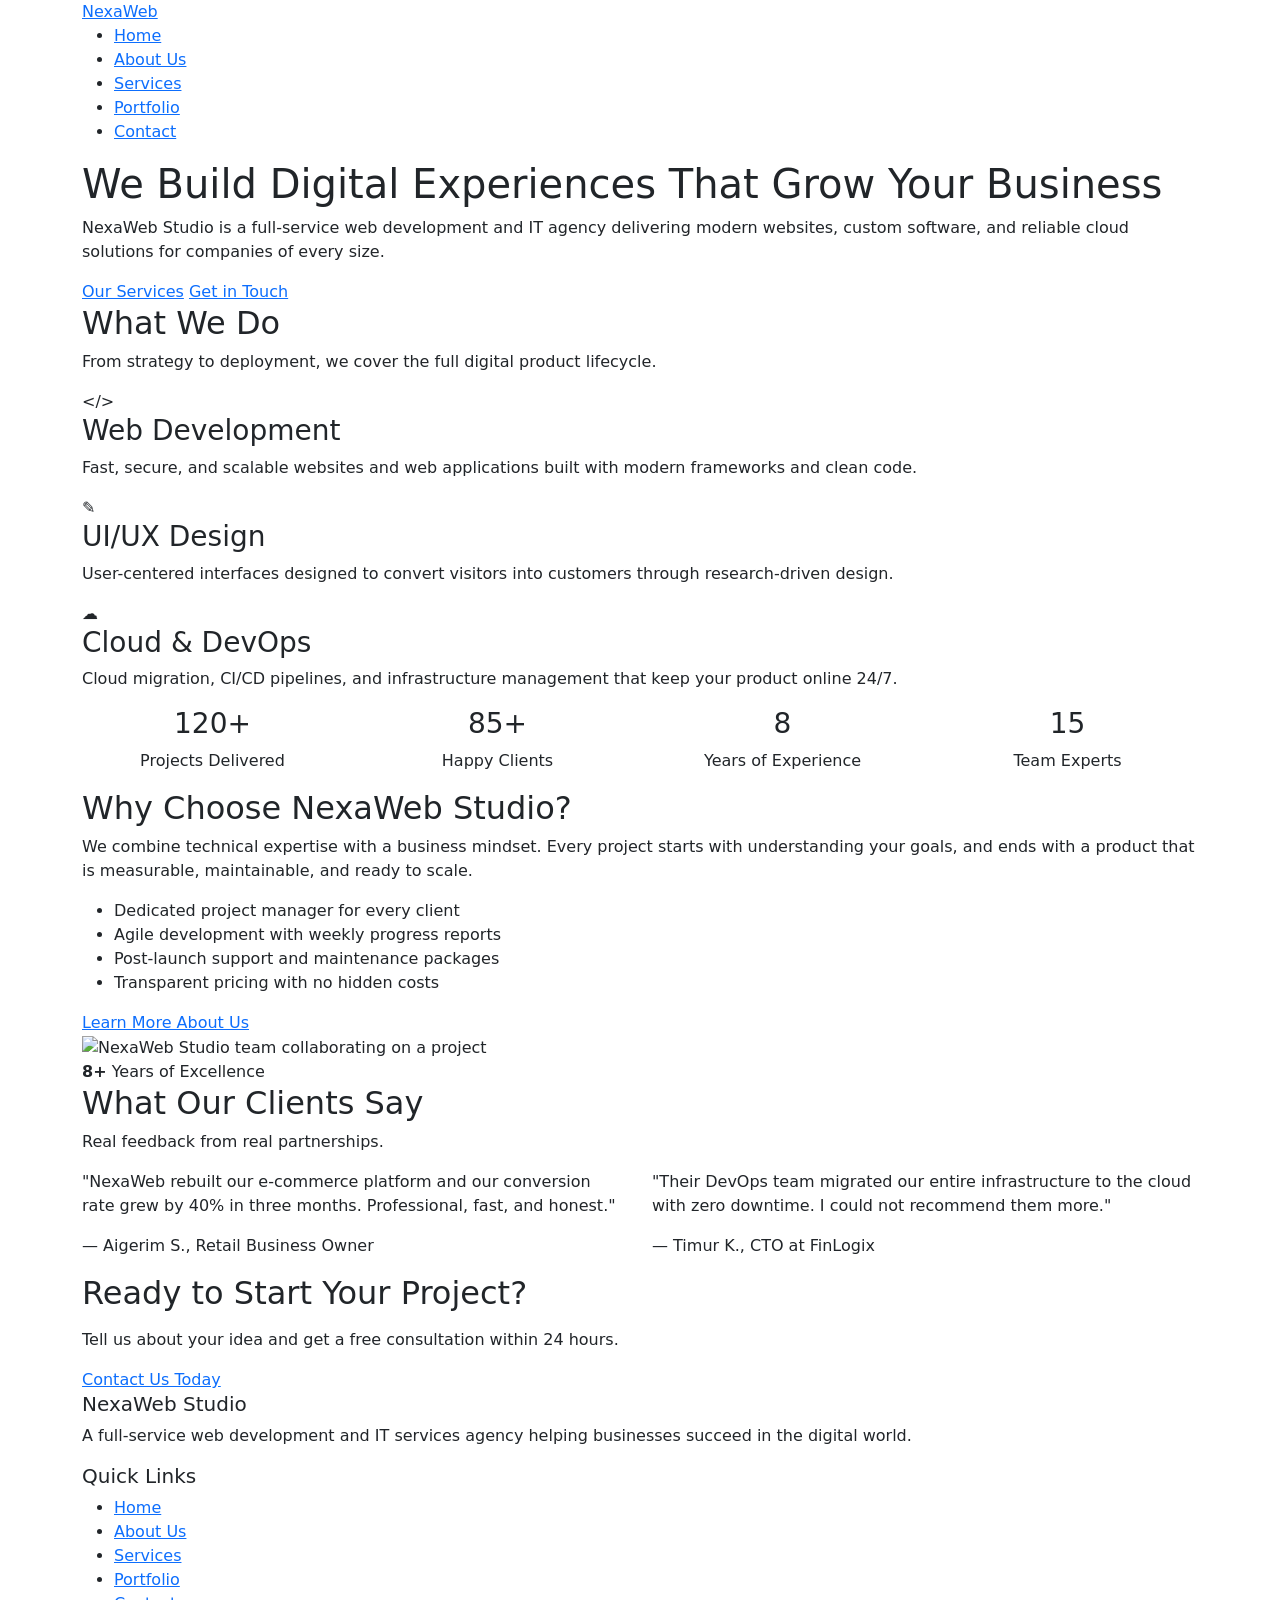
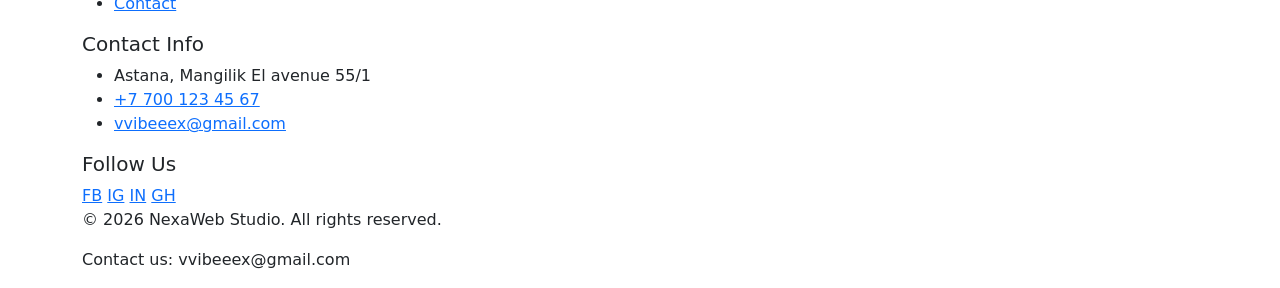
==== index.html @ 2f6af020 "Initial commit for midterm" ====
<!DOCTYPE html>
<html lang="en">
<head>
    <meta charset="UTF-8">
    <meta name="viewport" content="width=device-width, initial-scale=1.0">
    <meta name="description" content="NexaWeb Studio - Web Development and IT Services Agency">
    <title>NexaWeb Studio | Web Development & IT Services</title>
    <link href="https://cdn.jsdelivr.net/npm/bootstrap@5.3.3/dist/css/bootstrap.min.css" rel="stylesheet">
    <link href="https://fonts.googleapis.com/css2?family=Poppins:wght@400;500;600;700&display=swap" rel="stylesheet">
    <link rel="stylesheet" href="css/style.css">
</head>
<body>

    <header class="site-header">
        <div class="container">
            <nav class="navbar-custom" aria-label="Main navigation">
                <a href="index.html" class="logo">Nexa<span>Web</span></a>
                <ul class="nav-list">
                    <li><a href="index.html" class="active">Home</a></li>
                    <li><a href="about.html">About Us</a></li>
                    <li><a href="services.html">Services</a></li>
                    <li><a href="portfolio.html">Portfolio</a></li>
                    <li><a href="contact.html">Contact</a></li>
                </ul>
            </nav>
        </div>
    </header>

    <main>

        <section class="hero">
            <div class="container">
                <h1>We Build Digital <span>Experiences</span> That Grow Your Business</h1>
                <p>NexaWeb Studio is a full-service web development and IT agency delivering modern websites, custom software, and reliable cloud solutions for companies of every size.</p>
                <a href="services.html" class="btn-main">Our Services</a>
                <a href="contact.html" class="btn-outline-light-custom">Get in Touch</a>
            </div>
        </section>

        <section class="section-block">
            <div class="container">
                <div class="section-title">
                    <h2>What We Do</h2>
                    <p>From strategy to deployment, we cover the full digital product lifecycle.</p>
                </div>
                <div class="grid-cards">
                    <article class="service-card">
                        <div class="service-icon">&lt;/&gt;</div>
                        <h3>Web Development</h3>
                        <p>Fast, secure, and scalable websites and web applications built with modern frameworks and clean code.</p>
                    </article>
                    <article class="service-card">
                        <div class="service-icon">&#9998;</div>
                        <h3>UI/UX Design</h3>
                        <p>User-centered interfaces designed to convert visitors into customers through research-driven design.</p>
                    </article>
                    <article class="service-card">
                        <div class="service-icon">&#9729;</div>
                        <h3>Cloud & DevOps</h3>
                        <p>Cloud migration, CI/CD pipelines, and infrastructure management that keep your product online 24/7.</p>
                    </article>
                </div>
            </div>
        </section>

        <section class="stats-band section-block">
            <div class="container">
                <div class="row text-center g-4">
                    <div class="col-6 col-md-3">
                        <h3>120+</h3>
                        <p>Projects Delivered</p>
                    </div>
                    <div class="col-6 col-md-3">
                        <h3>85+</h3>
                        <p>Happy Clients</p>
                    </div>
                    <div class="col-6 col-md-3">
                        <h3>8</h3>
                        <p>Years of Experience</p>
                    </div>
                    <div class="col-6 col-md-3">
                        <h3>15</h3>
                        <p>Team Experts</p>
                    </div>
                </div>
            </div>
        </section>

        <section class="section-block">
            <div class="container">
                <div class="flex-row-split">
                    <div class="split-text">
                        <h2>Why Choose NexaWeb Studio?</h2>
                        <p>We combine technical expertise with a business mindset. Every project starts with understanding your goals, and ends with a product that is measurable, maintainable, and ready to scale.</p>
                        <ul>
                            <li>Dedicated project manager for every client</li>
                            <li>Agile development with weekly progress reports</li>
                            <li>Post-launch support and maintenance packages</li>
                            <li>Transparent pricing with no hidden costs</li>
                        </ul>
                        <a href="about.html" class="btn-main mt-3">Learn More About Us</a>
                    </div>
                    <div class="split-media">
                        <img src="https://images.unsplash.com/photo-1521737604893-d14cc237f11d?auto=format&fit=crop&w=800&q=80" alt="NexaWeb Studio team collaborating on a project" loading="lazy">
                        <div class="experience-badge">
                            <strong>8+</strong>
                            Years of Excellence
                        </div>
                    </div>
                </div>
            </div>
        </section>

        <section class="section-block bg-light-blue">
            <div class="container">
                <div class="section-title">
                    <h2>What Our Clients Say</h2>
                    <p>Real feedback from real partnerships.</p>
                </div>
                <div class="row g-4">
                    <div class="col-md-6">
                        <div class="testimonial-card">
                            <p>"NexaWeb rebuilt our e-commerce platform and our conversion rate grew by 40% in three months. Professional, fast, and honest."</p>
                            <p class="testimonial-author">— Aigerim S., Retail Business Owner</p>
                        </div>
                    </div>
                    <div class="col-md-6">
                        <div class="testimonial-card">
                            <p>"Their DevOps team migrated our entire infrastructure to the cloud with zero downtime. I could not recommend them more."</p>
                            <p class="testimonial-author">— Timur K., CTO at FinLogix</p>
                        </div>
                    </div>
                </div>
            </div>
        </section>

        <section class="cta-band section-block">
            <div class="container">
                <h2>Ready to Start Your Project?</h2>
                <p class="my-3">Tell us about your idea and get a free consultation within 24 hours.</p>
                <a href="contact.html" class="btn-main">Contact Us Today</a>
            </div>
        </section>

    </main>

    <footer class="site-footer">
        <div class="container">
            <div class="footer-flex">
                <div class="footer-col">
                    <h5>NexaWeb Studio</h5>
                    <p>A full-service web development and IT services agency helping businesses succeed in the digital world.</p>
                </div>
                <div class="footer-col">
                    <h5>Quick Links</h5>
                    <ul class="footer-links">
                        <li><a href="index.html">Home</a></li>
                        <li><a href="about.html">About Us</a></li>
                        <li><a href="services.html">Services</a></li>
                        <li><a href="portfolio.html">Portfolio</a></li>
                        <li><a href="contact.html">Contact</a></li>
                    </ul>
                </div>
                <div class="footer-col">
                    <h5>Contact Info</h5>
                    <ul class="footer-links">
                        <li>Astana, Mangilik El avenue 55/1</li>
                        <li><a href="tel:+77001234567">+7 700 123 45 67</a></li>
                        <li><a href="mailto:vvibeeex@gmail.com">vvibeeex@gmail.com</a></li>
                    </ul>
                </div>
                <div class="footer-col">
                    <h5>Follow Us</h5>
                    <div class="social-links">
                        <a href="https://facebook.com" target="_blank" rel="noopener" aria-label="Facebook">FB</a>
                        <a href="https://instagram.com" target="_blank" rel="noopener" aria-label="Instagram">IG</a>
                        <a href="https://linkedin.com" target="_blank" rel="noopener" aria-label="LinkedIn">IN</a>
                        <a href="https://github.com" target="_blank" rel="noopener" aria-label="GitHub">GH</a>
                    </div>
                </div>
            </div>
            <div class="footer-bottom">
                <p>&copy; 2026 NexaWeb Studio. All rights reserved.</p>
                <p class="footer-email">Contact us: vvibeeex@gmail.com</p>
            </div>
        </div>
    </footer>

    <script src="https://cdn.jsdelivr.net/npm/bootstrap@5.3.3/dist/js/bootstrap.bundle.min.js"></script>
</body>
</html>
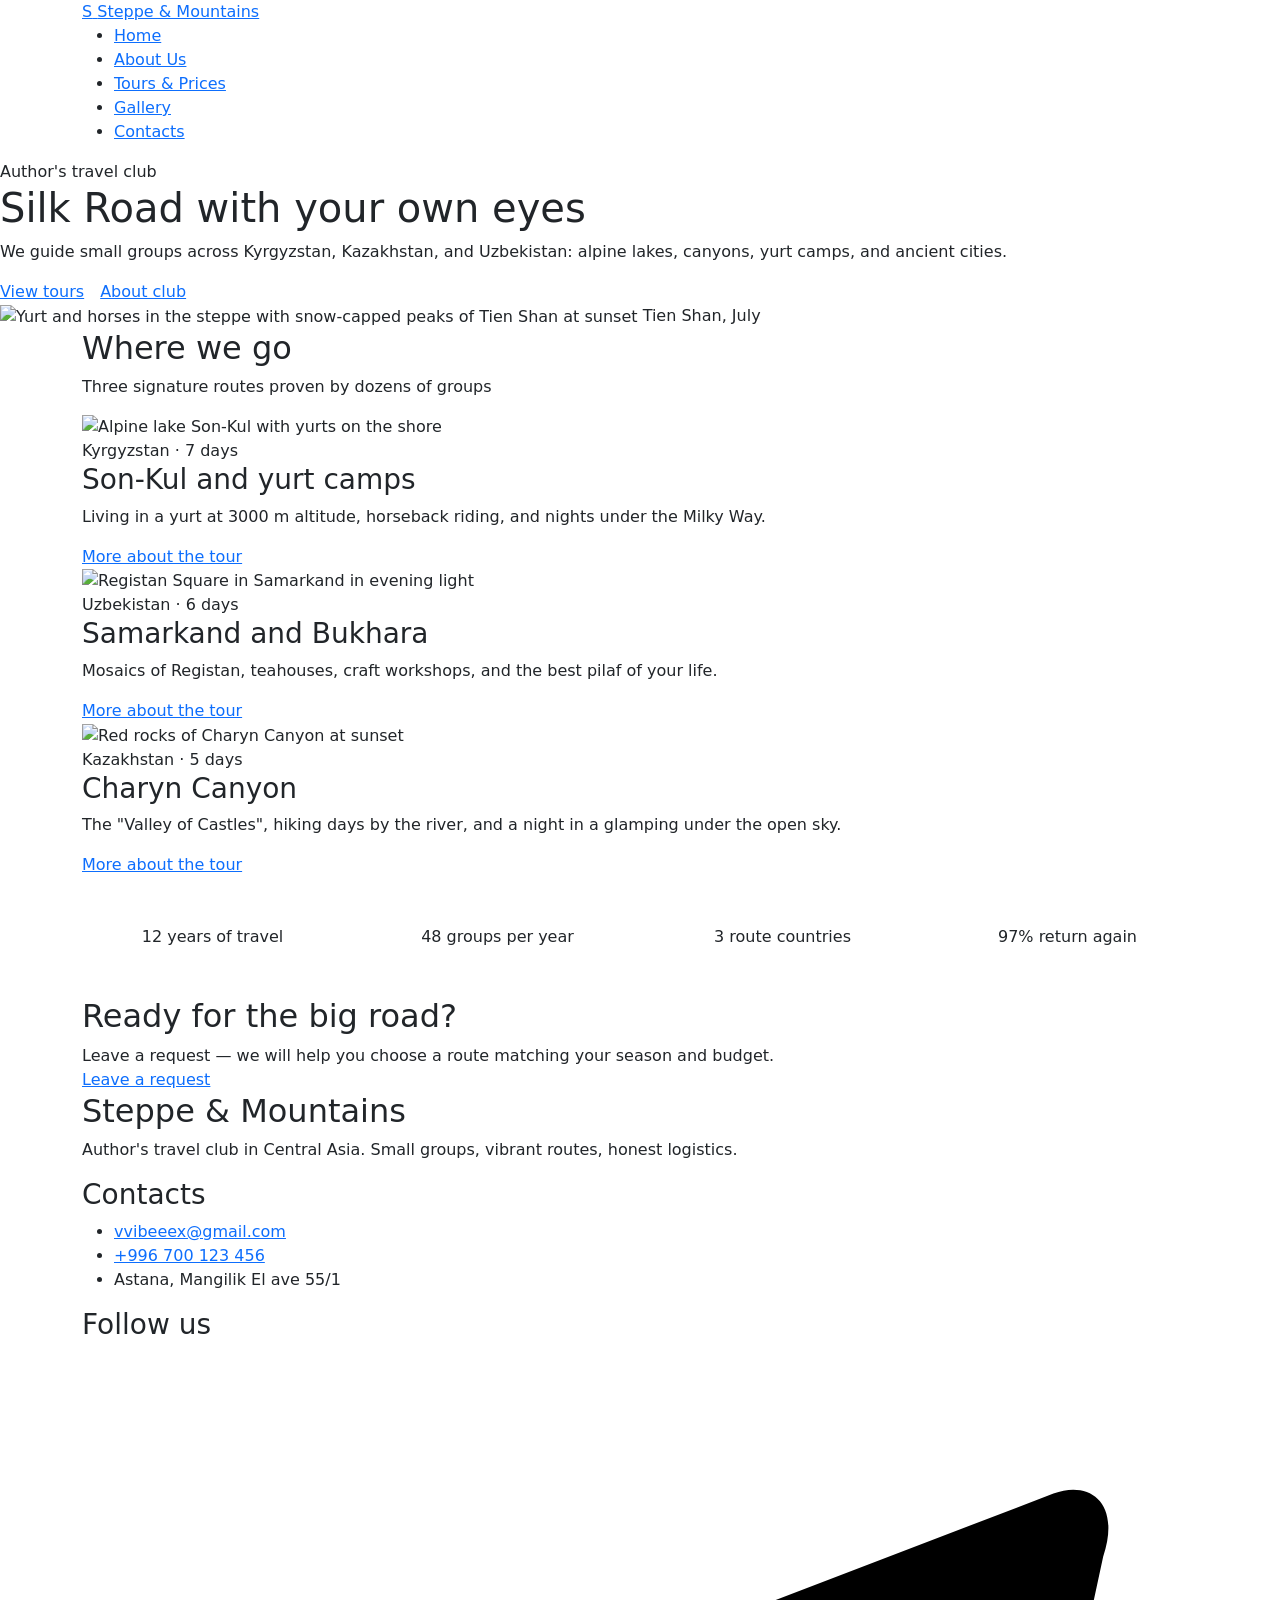
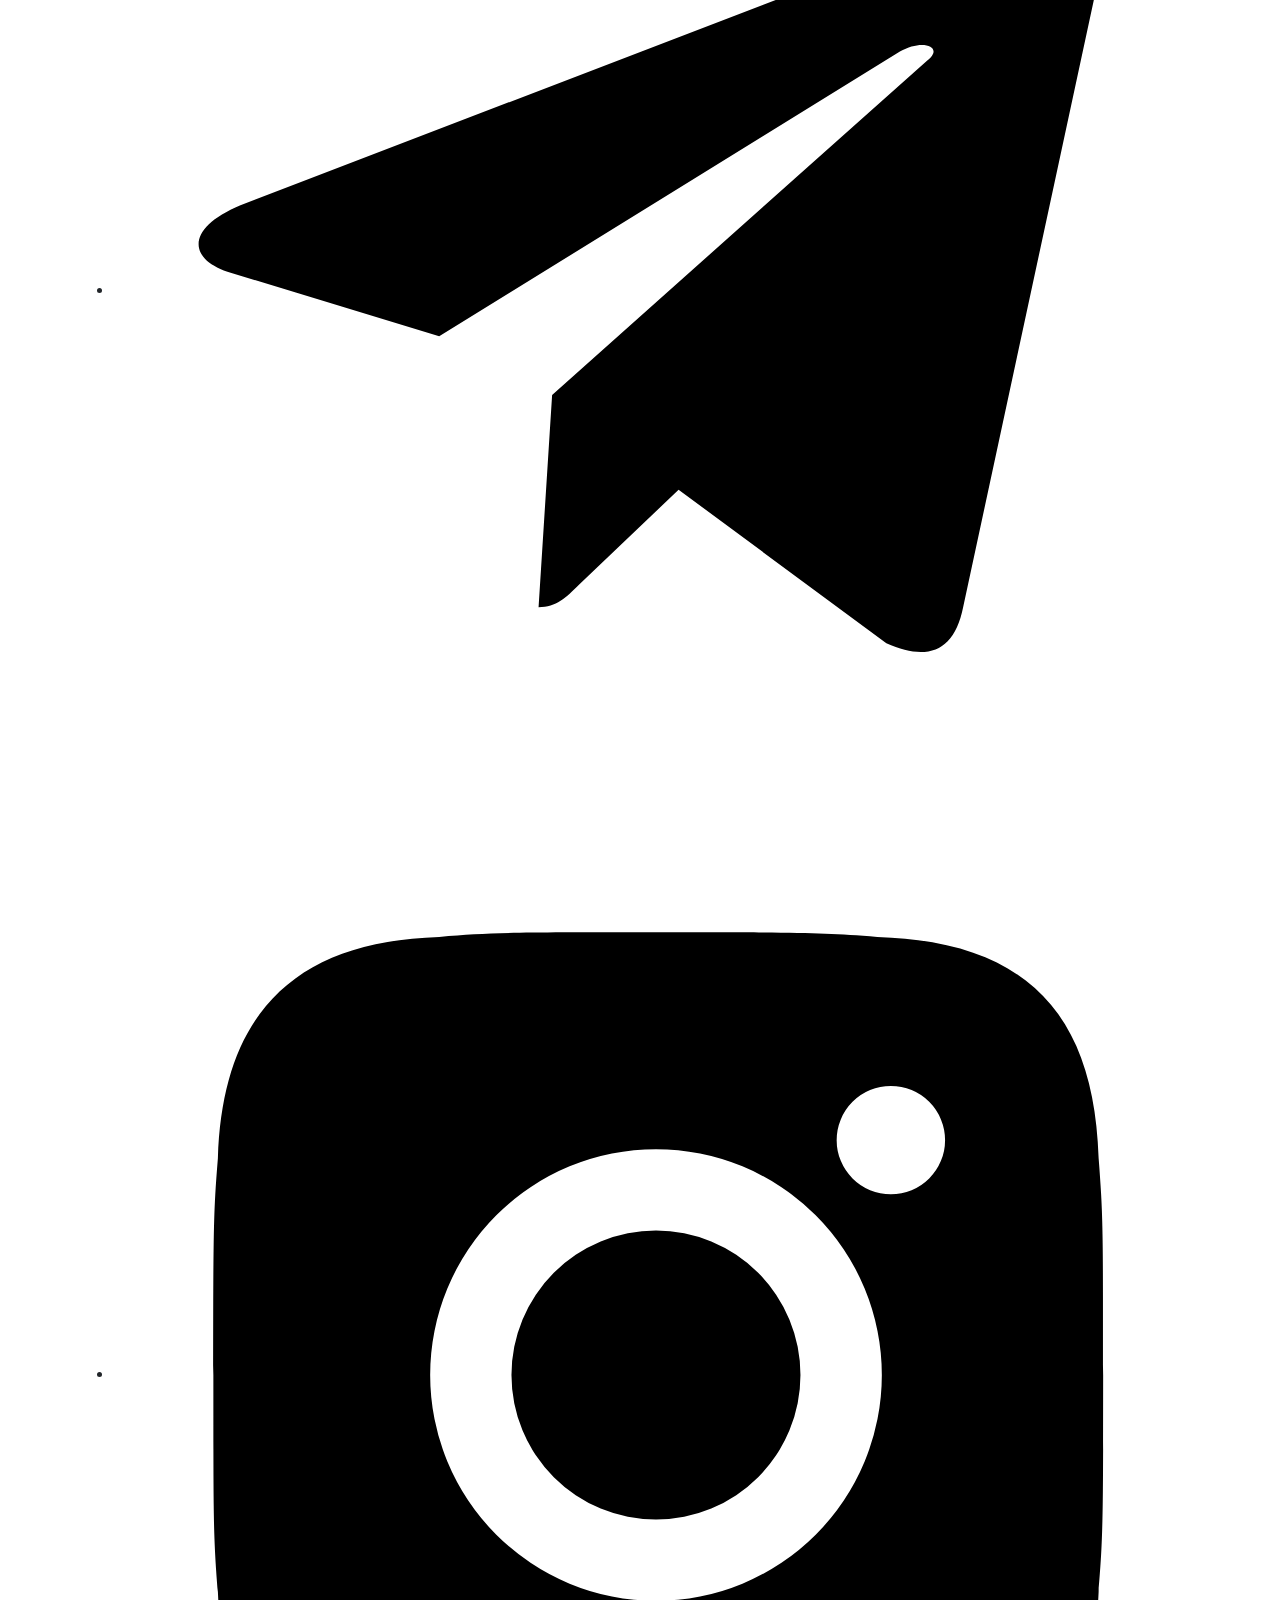
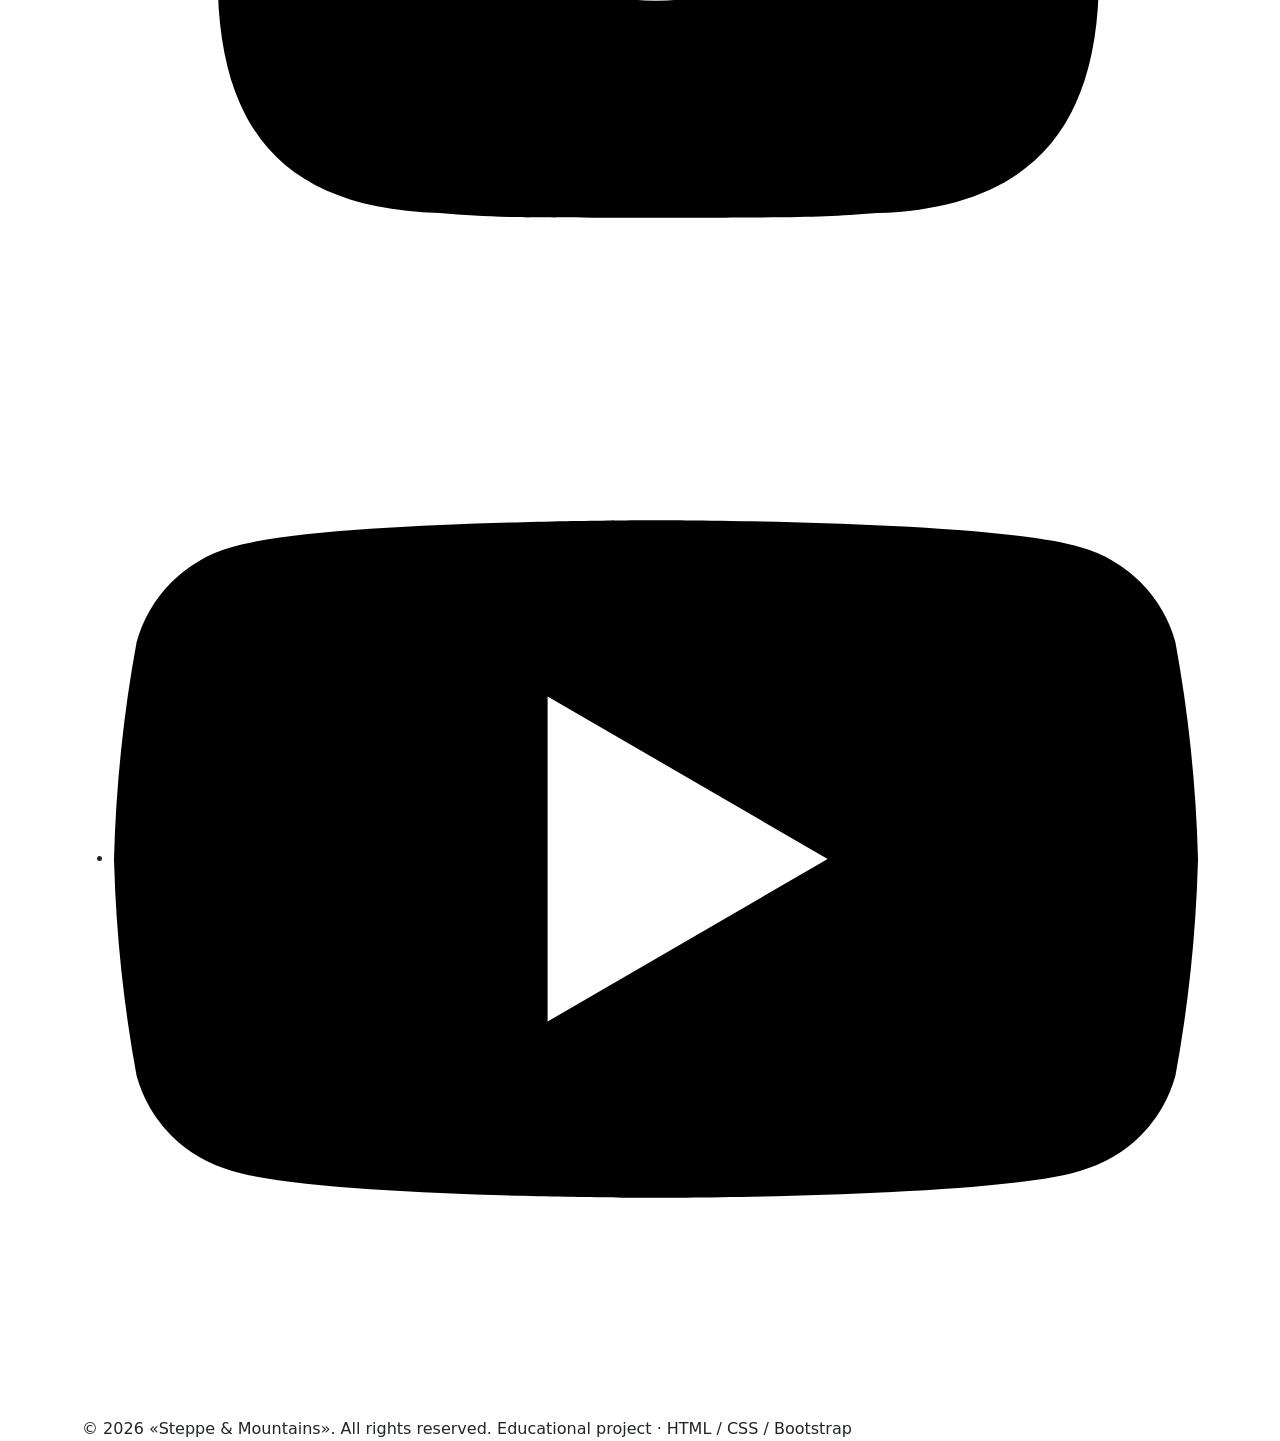
==== commit c2328a6a: "Publish to GitHub public repository" ====
--- a/index.html
+++ b/index.html
@@ -1,191 +1,173 @@
 <!DOCTYPE html>
 <html lang="en">
 <head>
-    <meta charset="UTF-8">
-    <meta name="viewport" content="width=device-width, initial-scale=1.0">
-    <meta name="description" content="NexaWeb Studio - Web Development and IT Services Agency">
-    <title>NexaWeb Studio | Web Development & IT Services</title>
-    <link href="https://cdn.jsdelivr.net/npm/bootstrap@5.3.3/dist/css/bootstrap.min.css" rel="stylesheet">
-    <link href="https://fonts.googleapis.com/css2?family=Poppins:wght@400;500;600;700&display=swap" rel="stylesheet">
-    <link rel="stylesheet" href="css/style.css">
+  <meta charset="UTF-8">
+  <meta name="viewport" content="width=device-width, initial-scale=1.0">
+  <meta name="description" content="Steppe & Mountains — author's travel club in Central Asia: Kyrgyzstan, Kazakhstan, Uzbekistan.">
+  <title>Steppe &amp; Mountains — Central Asia Travel</title>
+  <link href="https://cdn.jsdelivr.net/npm/bootstrap@5.3.3/dist/css/bootstrap.min.css" rel="stylesheet">
+  <link rel="preconnect" href="https://fonts.googleapis.com">
+  <link rel="preconnect" href="https://fonts.gstatic.com" crossorigin>
+  <link href="https://fonts.googleapis.com/css2?family=Manrope:wght@400;600;700;800&family=Playfair+Display:ital,wght@0,700;0,800;1,700&display=swap" rel="stylesheet">
+  <link rel="stylesheet" href="css/style.css">
 </head>
 <body>
 
-    <header class="site-header">
-        <div class="container">
-            <nav class="navbar-custom" aria-label="Main navigation">
-                <a href="index.html" class="logo">Nexa<span>Web</span></a>
-                <ul class="nav-list">
-                    <li><a href="index.html" class="active">Home</a></li>
-                    <li><a href="about.html">About Us</a></li>
-                    <li><a href="services.html">Services</a></li>
-                    <li><a href="portfolio.html">Portfolio</a></li>
-                    <li><a href="contact.html">Contact</a></li>
-                </ul>
-            </nav>
+  <header class="site-header">
+    <div class="container">
+      <div class="header-inner">
+        <a class="logo" href="index.html">
+          <span class="logo-mark">S</span>
+          <span>Steppe &amp; Mountains</span>
+        </a>
+        <nav class="main-nav" aria-label="Main navigation">
+          <ul>
+            <li><a href="index.html" class="active" aria-current="page">Home</a></li>
+            <li><a href="about.html">About Us</a></li>
+            <li><a href="services.html">Tours & Prices</a></li>
+            <li><a href="portfolio.html">Gallery</a></li>
+            <li><a href="contact.html">Contacts</a></li>
+          </ul>
+        </nav>
+      </div>
+    </div>
+  </header>
+
+  <main>
+    <section class="hero">
+      <div class="hero-text">
+        <span class="hero-kicker">Author's travel club</span>
+        <h1 class="hero-title">Silk Road <span class="accent">with your own eyes</span></h1>
+        <p class="hero-lead">We guide small groups across Kyrgyzstan, Kazakhstan, and Uzbekistan: alpine lakes, canyons, yurt camps, and ancient cities.</p>
+        <div class="d-flex flex-wrap gap-3">
+          <a class="btn-primary-custom" href="services.html">View tours</a>
+          <a class="btn-outline-custom" href="about.html">About club</a>
         </div>
-    </header>
+      </div>
+      <div class="hero-photo">
+        <img src="img/hero.jpg" alt="Yurt and horses in the steppe with snow-capped peaks of Tien Shan at sunset" width="2048" height="1152">
+        <span class="photo-badge">Tien Shan, July</span>
+      </div>
+    </section>
 
-    <main>
+    <section class="section">
+      <div class="container">
+        <h2 class="section-title">Where we go</h2>
+        <p class="section-subtitle">Three signature routes proven by dozens of groups</p>
 
-        <section class="hero">
-            <div class="container">
-                <h1>We Build Digital <span>Experiences</span> That Grow Your Business</h1>
-                <p>NexaWeb Studio is a full-service web development and IT agency delivering modern websites, custom software, and reliable cloud solutions for companies of every size.</p>
-                <a href="services.html" class="btn-main">Our Services</a>
-                <a href="contact.html" class="btn-outline-light-custom">Get in Touch</a>
+        <div class="cards-grid">
+          <article class="tour-card">
+            <img src="img/lake.jpg" alt="Alpine lake Son-Kul with yurts on the shore" width="1536" height="1024" loading="lazy">
+            <div class="tour-card-body">
+              <span class="tour-card-meta">Kyrgyzstan · 7 days</span>
+              <h3>Son-Kul and yurt camps</h3>
+              <p>Living in a yurt at 3000 m altitude, horseback riding, and nights under the Milky Way.</p>
+              <a href="services.html">More about the tour</a>
             </div>
-        </section>
+          </article>
 
-        <section class="section-block">
-            <div class="container">
-                <div class="section-title">
-                    <h2>What We Do</h2>
-                    <p>From strategy to deployment, we cover the full digital product lifecycle.</p>
-                </div>
-                <div class="grid-cards">
-                    <article class="service-card">
-                        <div class="service-icon">&lt;/&gt;</div>
-                        <h3>Web Development</h3>
-                        <p>Fast, secure, and scalable websites and web applications built with modern frameworks and clean code.</p>
-                    </article>
-                    <article class="service-card">
-                        <div class="service-icon">&#9998;</div>
-                        <h3>UI/UX Design</h3>
-                        <p>User-centered interfaces designed to convert visitors into customers through research-driven design.</p>
-                    </article>
-                    <article class="service-card">
-                        <div class="service-icon">&#9729;</div>
-                        <h3>Cloud & DevOps</h3>
-                        <p>Cloud migration, CI/CD pipelines, and infrastructure management that keep your product online 24/7.</p>
-                    </article>
-                </div>
+          <article class="tour-card">
+            <img src="img/registan.jpg" alt="Registan Square in Samarkand in evening light" width="1536" height="1024" loading="lazy">
+            <div class="tour-card-body">
+              <span class="tour-card-meta">Uzbekistan · 6 days</span>
+              <h3>Samarkand and Bukhara</h3>
+              <p>Mosaics of Registan, teahouses, craft workshops, and the best pilaf of your life.</p>
+              <a href="services.html">More about the tour</a>
             </div>
-        </section>
+          </article>
 
-        <section class="stats-band section-block">
-            <div class="container">
-                <div class="row text-center g-4">
-                    <div class="col-6 col-md-3">
-                        <h3>120+</h3>
-                        <p>Projects Delivered</p>
-                    </div>
-                    <div class="col-6 col-md-3">
-                        <h3>85+</h3>
-                        <p>Happy Clients</p>
-                    </div>
-                    <div class="col-6 col-md-3">
-                        <h3>8</h3>
-                        <p>Years of Experience</p>
-                    </div>
-                    <div class="col-6 col-md-3">
-                        <h3>15</h3>
-                        <p>Team Experts</p>
-                    </div>
-                </div>
+          <article class="tour-card">
+            <img src="img/canyon.jpg" alt="Red rocks of Charyn Canyon at sunset" width="1536" height="1024" loading="lazy">
+            <div class="tour-card-body">
+              <span class="tour-card-meta">Kazakhstan · 5 days</span>
+              <h3>Charyn Canyon</h3>
+              <p>The "Valley of Castles", hiking days by the river, and a night in a glamping under the open sky.</p>
+              <a href="services.html">More about the tour</a>
             </div>
-        </section>
+          </article>
+        </div>
+      </div>
+    </section>
 
-        <section class="section-block">
-            <div class="container">
-                <div class="flex-row-split">
-                    <div class="split-text">
-                        <h2>Why Choose NexaWeb Studio?</h2>
-                        <p>We combine technical expertise with a business mindset. Every project starts with understanding your goals, and ends with a product that is measurable, maintainable, and ready to scale.</p>
-                        <ul>
-                            <li>Dedicated project manager for every client</li>
-                            <li>Agile development with weekly progress reports</li>
-                            <li>Post-launch support and maintenance packages</li>
-                            <li>Transparent pricing with no hidden costs</li>
-                        </ul>
-                        <a href="about.html" class="btn-main mt-3">Learn More About Us</a>
-                    </div>
-                    <div class="split-media">
-                        <img src="https://images.unsplash.com/photo-1521737604893-d14cc237f11d?auto=format&fit=crop&w=800&q=80" alt="NexaWeb Studio team collaborating on a project" loading="lazy">
-                        <div class="experience-badge">
-                            <strong>8+</strong>
-                            Years of Excellence
-                        </div>
-                    </div>
-                </div>
-            </div>
-        </section>
+    <section class="stats-band">
+      <div class="container py-5">
+        <div class="row text-center g-4">
+          <div class="col-6 col-md-3">
+            <span class="stat-number">12</span>
+            <span class="stat-label">years of travel</span>
+          </div>
+          <div class="col-6 col-md-3">
+            <span class="stat-number">48</span>
+            <span class="stat-label">groups per year</span>
+          </div>
+          <div class="col-6 col-md-3">
+            <span class="stat-number">3</span>
+            <span class="stat-label">route countries</span>
+          </div>
+          <div class="col-6 col-md-3">
+            <span class="stat-number">97%</span>
+            <span class="stat-label">return again</span>
+          </div>
+        </div>
+      </div>
+    </section>
 
-        <section class="section-block bg-light-blue">
-            <div class="container">
-                <div class="section-title">
-                    <h2>What Our Clients Say</h2>
-                    <p>Real feedback from real partnerships.</p>
-                </div>
-                <div class="row g-4">
-                    <div class="col-md-6">
-                        <div class="testimonial-card">
-                            <p>"NexaWeb rebuilt our e-commerce platform and our conversion rate grew by 40% in three months. Professional, fast, and honest."</p>
-                            <p class="testimonial-author">— Aigerim S., Retail Business Owner</p>
-                        </div>
-                    </div>
-                    <div class="col-md-6">
-                        <div class="testimonial-card">
-                            <p>"Their DevOps team migrated our entire infrastructure to the cloud with zero downtime. I could not recommend them more."</p>
-                            <p class="testimonial-author">— Timur K., CTO at FinLogix</p>
-                        </div>
-                    </div>
-                </div>
-            </div>
-        </section>
+    <section class="section">
+      <div class="container">
+        <div class="cta-band">
+          <div>
+            <h2>Ready for the big road?</h2>
+            <p class="mb-0">Leave a request — we will help you choose a route matching your season and budget.</p>
+          </div>
+          <a class="btn-primary-custom" href="contact.html">Leave a request</a>
+        </div>
+      </div>
+    </section>
 
-        <section class="cta-band section-block">
-            <div class="container">
-                <h2>Ready to Start Your Project?</h2>
-                <p class="my-3">Tell us about your idea and get a free consultation within 24 hours.</p>
-                <a href="contact.html" class="btn-main">Contact Us Today</a>
-            </div>
-        </section>
+  </main>
 
-    </main>
+  <footer class="site-footer">
+    <div class="container">
+      <div class="footer-grid">
+        <div class="footer-col">
+          <h2>Steppe &amp; Mountains</h2>
+          <p>Author's travel club in Central Asia. Small groups, vibrant routes, honest logistics.</p>
+        </div>
+        <div class="footer-col">
+          <h3>Contacts</h3>
+          <ul class="footer-contacts">
+            <li><a href="mailto:vvibeeex@gmail.com">vvibeeex@gmail.com</a></li>
+            <li><a href="tel:+996700123456">+996 700 123 456</a></li>
+            <li><span>Astana, Mangilik El ave 55/1</span></li>
+          </ul>
+        </div>
+        <div class="footer-col">
+          <h3>Follow us</h3>
+          <ul class="footer-social">
+            <li>
+              <a class="social-link" href="#" aria-label="Telegram">
+                <svg viewBox="0 0 24 24" aria-hidden="true"><path d="M21.9 4.6 18.8 19c-.2 1-.8 1.2-1.7.8l-4.6-3.4-2.2 2.1c-.3.3-.5.5-.9.5l.3-4.7L18 6.9c.4-.3-.1-.5-.6-.2L7.2 13 2.6 11.6c-1-.3-1-1 .2-1.5l18-6.9c.8-.3 1.5.2 1.1 1.4Z"/></svg>
+              </a>
+            </li>
+            <li>
+              <a class="social-link" href="#" aria-label="Instagram">
+                <svg viewBox="0 0 24 24" aria-hidden="true"><path d="M12 2.2c3.2 0 3.6 0 4.9.1 3.3.1 4.8 1.7 4.9 4.9.1 1.3.1 1.6.1 4.8s0 3.6-.1 4.8c-.1 3.2-1.7 4.8-4.9 4.9-1.3.1-1.6.1-4.9.1s-3.6 0-4.8-.1c-3.3-.1-4.8-1.7-4.9-4.9-.1-1.3-.1-1.6-.1-4.8s0-3.6.1-4.8C2.4 4 4 2.4 7.2 2.3c1.2-.1 1.6-.1 4.8-.1ZM12 7a5 5 0 1 0 0 10 5 5 0 0 0 0-10Zm0 8.2a3.2 3.2 0 1 1 0-6.4 3.2 3.2 0 0 1 0 6.4Zm5.2-9.6a1.2 1.2 0 1 0 0 2.4 1.2 1.2 0 0 0 0-2.4Z"/></svg>
+              </a>
+            </li>
+            <li>
+              <a class="social-link" href="#" aria-label="YouTube">
+                <svg viewBox="0 0 24 24" aria-hidden="true"><path d="M23.5 7.2a3 3 0 0 0-2.1-2.1C19.5 4.5 12 4.5 12 4.5s-7.5 0-9.4.6A3 3 0 0 0 .5 7.2 31 31 0 0 0 0 12a31 31 0 0 0 .5 4.8 3 3 0 0 0 2.1 2.1c1.9.6 9.4.6 9.4.6s7.5 0 9.4-.6a3 3 0 0 0 2.1-2.1A31 31 0 0 0 24 12a31 31 0 0 0-.5-4.8ZM9.6 15.6V8.4L15.8 12l-6.2 3.6Z"/></svg>
+              </a>
+            </li>
+          </ul>
+        </div>
+      </div>
+      <div class="footer-bottom">
+        <span>© 2026 «Steppe &amp; Mountains». All rights reserved.</span>
+        <span>Educational project · HTML / CSS / Bootstrap</span>
+      </div>
+    </div>
+  </footer>
 
-    <footer class="site-footer">
-        <div class="container">
-            <div class="footer-flex">
-                <div class="footer-col">
-                    <h5>NexaWeb Studio</h5>
-                    <p>A full-service web development and IT services agency helping businesses succeed in the digital world.</p>
-                </div>
-                <div class="footer-col">
-                    <h5>Quick Links</h5>
-                    <ul class="footer-links">
-                        <li><a href="index.html">Home</a></li>
-                        <li><a href="about.html">About Us</a></li>
-                        <li><a href="services.html">Services</a></li>
-                        <li><a href="portfolio.html">Portfolio</a></li>
-                        <li><a href="contact.html">Contact</a></li>
-                    </ul>
-                </div>
-                <div class="footer-col">
-                    <h5>Contact Info</h5>
-                    <ul class="footer-links">
-                        <li>Astana, Mangilik El avenue 55/1</li>
-                        <li><a href="tel:+77001234567">+7 700 123 45 67</a></li>
-                        <li><a href="mailto:vvibeeex@gmail.com">vvibeeex@gmail.com</a></li>
-                    </ul>
-                </div>
-                <div class="footer-col">
-                    <h5>Follow Us</h5>
-                    <div class="social-links">
-                        <a href="https://facebook.com" target="_blank" rel="noopener" aria-label="Facebook">FB</a>
-                        <a href="https://instagram.com" target="_blank" rel="noopener" aria-label="Instagram">IG</a>
-                        <a href="https://linkedin.com" target="_blank" rel="noopener" aria-label="LinkedIn">IN</a>
-                        <a href="https://github.com" target="_blank" rel="noopener" aria-label="GitHub">GH</a>
-                    </div>
-                </div>
-            </div>
-            <div class="footer-bottom">
-                <p>&copy; 2026 NexaWeb Studio. All rights reserved.</p>
-                <p class="footer-email">Contact us: vvibeeex@gmail.com</p>
-            </div>
-        </div>
-    </footer>
-
-    <script src="https://cdn.jsdelivr.net/npm/bootstrap@5.3.3/dist/js/bootstrap.bundle.min.js"></script>
 </body>
 </html>
